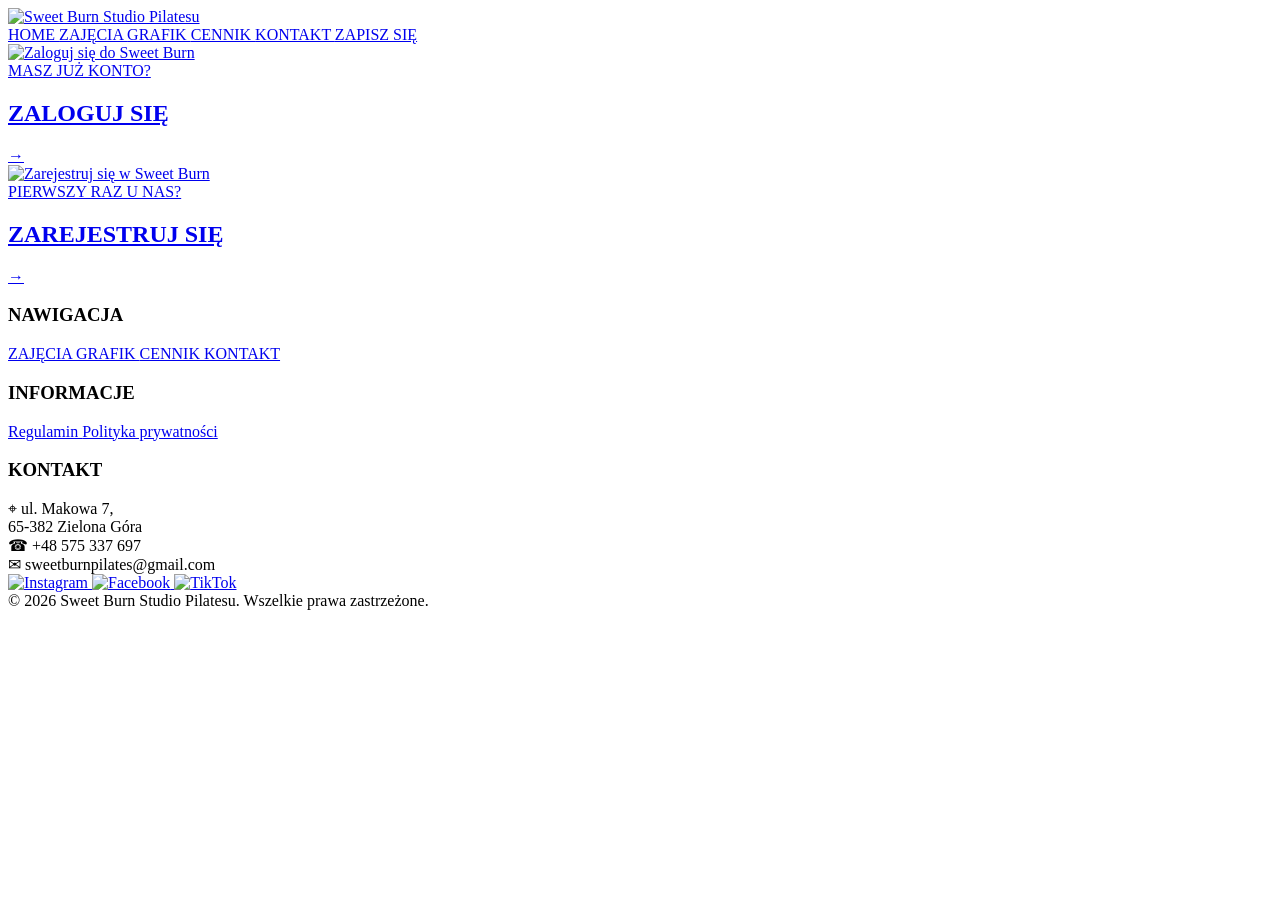
==== zapisz.html @ 32200bab "Add files via upload" ====
<!DOCTYPE html>
<html lang="pl">

<head>

    <meta charset="UTF-8">

    <meta
        name="viewport"
        content="width=device-width, initial-scale=1.0"
    >

    <title>Zapisz się – Sweet Burn Studio Pilatesu</title>

    <meta
        name="description"
        content="Zapisz się do Sweet Burn Studio Pilatesu. Zaloguj się lub załóż konto, aby rozpocząć swoją przygodę z Pilatesem."
    >

    <link
        rel="stylesheet"
        href="css/zapisz.css"
    >

</head>


<body>


    <!-- =========================
         HEADER
    ========================== -->

    <header class="header">

        <div class="header-container">


            <!-- LOGO -->

            <a
                href="index.html"
                class="logo"
            >

                <img
                    src="images/logo.png"
                    alt="Sweet Burn Studio Pilatesu"
                >

            </a>


            <!-- NAWIGACJA -->

            <nav class="navigation">

                <a href="index.html">
                    HOME
                </a>

                <a href="zajecia.html">
                    ZAJĘCIA
                </a>

                <a href="grafik.html">
                    GRAFIK
                </a>

                <a href="cennik.html">
                    CENNIK
                </a>

                <a href="kontakt.html">
                    KONTAKT
                </a>

                <a
                    href="zapisz.html"
                    class="nav-button active-button"
                >
                    ZAPISZ SIĘ
                </a>

            </nav>

        </div>

    </header>



    <!-- =========================
         MAIN
    ========================== -->

    <main>


        <section class="signup-section">

            <div class="signup-container">


                <!-- =========================
                     LOGOWANIE
                ========================== -->

                <a
                    href="#"
                    class="signup-card login-card"
                >

                    <img
                        src="images/zapisz-login.jpeg"
                        alt="Zaloguj się do Sweet Burn"
                    >

                    <div class="signup-overlay"></div>


                    <div class="signup-content">

                        <span class="signup-small">
                            MASZ JUŻ KONTO?
                        </span>

                        <h2>
                            ZALOGUJ SIĘ
                        </h2>

                        <span class="signup-arrow">
                            →
                        </span>

                    </div>

                </a>



                <!-- =========================
                     REJESTRACJA
                ========================== -->

                <a
                    href="#"
                    class="signup-card register-card"
                >

                    <img
                        src="images/zapisz-rejestracja.jpeg"
                        alt="Zarejestruj się w Sweet Burn"
                    >

                    <div class="signup-overlay"></div>


                    <div class="signup-content">

                        <span class="signup-small">
                            PIERWSZY RAZ U NAS?
                        </span>

                        <h2>
                            ZAREJESTRUJ SIĘ
                        </h2>

                        <span class="signup-arrow">
                            →
                        </span>

                    </div>

                </a>


            </div>

        </section>


    </main>



    <!-- =========================
         FOOTER
    ========================== -->

    <footer class="footer">

        <div class="footer-container">


            <!-- 1. NAWIGACJA -->

            <div class="footer-column footer-navigation">

                <h3>
                    NAWIGACJA
                </h3>

                <a href="zajecia.html">
                    ZAJĘCIA
                </a>

                <a href="grafik.html">
                    GRAFIK
                </a>

                <a href="cennik.html">
                    CENNIK
                </a>

                <a href="kontakt.html">
                    KONTAKT
                </a>

            </div>



            <!-- 2. INFORMACJE -->

            <div class="footer-column footer-information">

                <h3>
                    INFORMACJE
                </h3>

                <a href="#">
                    Regulamin
                </a>

                <a href="#">
                    Polityka prywatności
                </a>

            </div>



            <!-- 3. OZDOBNA PRZERWA -->

            <div class="footer-decoration"></div>



            <!-- 4. KONTAKT -->

            <div class="footer-column footer-contact">

                <h3>
                    KONTAKT
                </h3>


                <div class="contact-item">

                    <span class="contact-icon">
                        ⌖
                    </span>

                    <span>
                        ul. Makowa 7,
                        <br>
                        65-382 Zielona Góra
                    </span>

                </div>


                <div class="contact-item">

                    <span class="contact-icon">
                        ☎
                    </span>

                    <span>
                        +48 575 337 697
                    </span>

                </div>


                <div class="contact-item">

                    <span class="contact-icon">
                        ✉
                    </span>

                    <span>
                        sweetburnpilates@gmail.com
                    </span>

                </div>

            </div>



            <!-- 5. SOCIAL MEDIA -->

            <div class="socials">

                <a
                    href="#"
                    aria-label="Instagram"
                >

                    <img
                        src="images/icons/instagram.svg"
                        alt="Instagram"
                    >

                </a>


                <a
                    href="#"
                    aria-label="Facebook"
                >

                    <img
                        src="images/icons/facebook.svg"
                        alt="Facebook"
                    >

                </a>


                <a
                    href="#"
                    aria-label="TikTok"
                >

                    <img
                        src="images/icons/tiktok.svg"
                        alt="TikTok"
                    >

                </a>

            </div>


        </div>



        <!-- COPYRIGHT -->

        <div class="copyright">

            © 2026 Sweet Burn Studio Pilatesu.
            Wszelkie prawa zastrzeżone.

        </div>

    </footer>


</body>

</html>
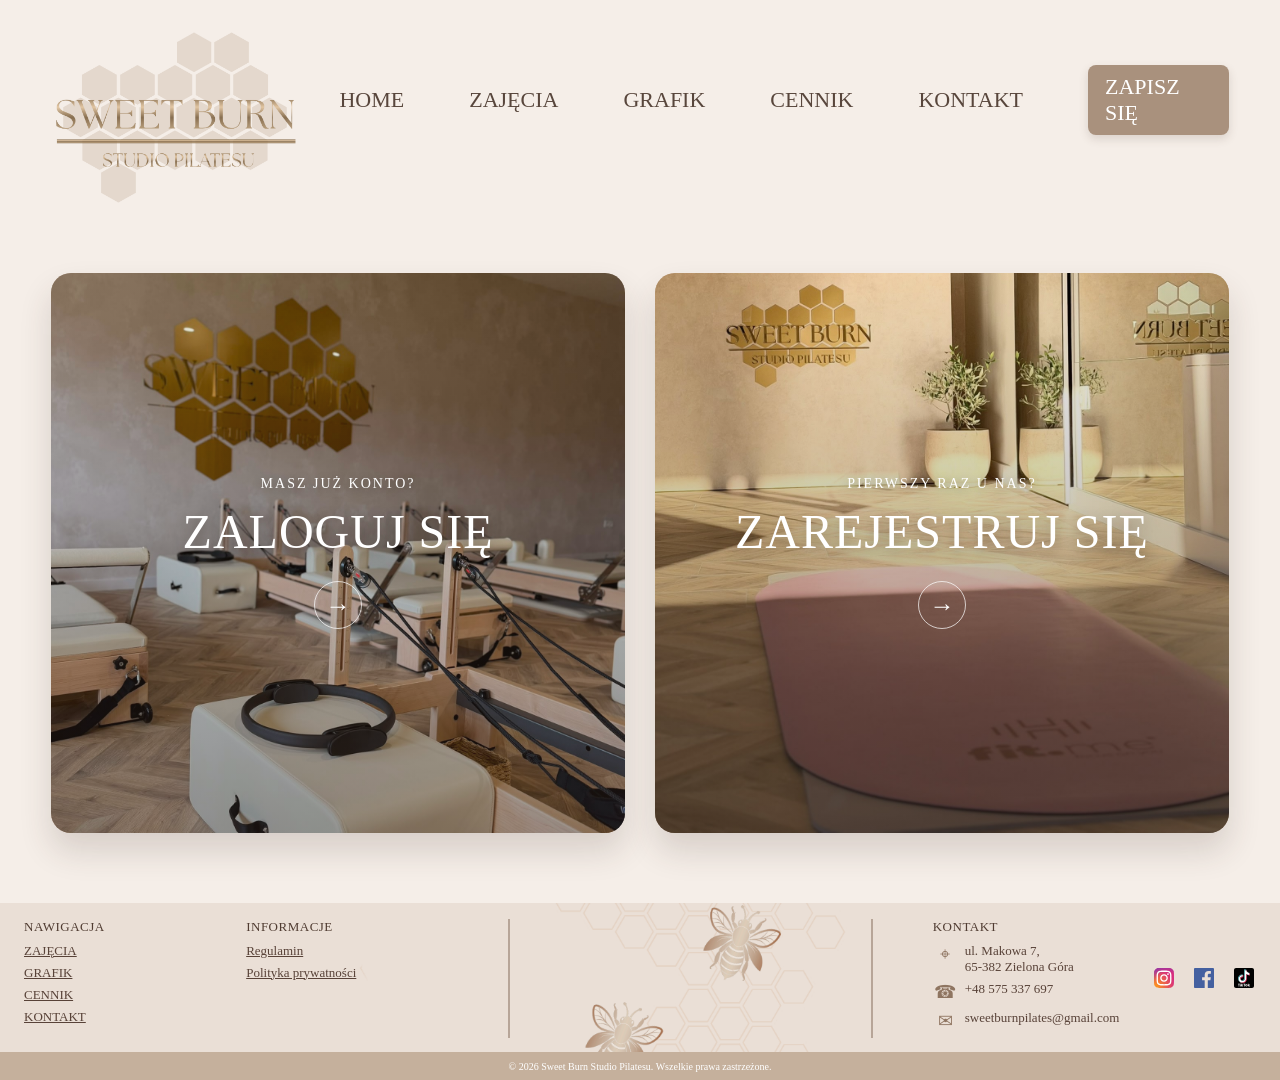
==== commit 35a3b3ca: "Update zapisz.html" ====
--- a/zapisz.html
+++ b/zapisz.html
@@ -108,7 +108,7 @@
                 ========================== -->
 
                 <a
-                    href="#"
+                    href="https://app.fitssey.com/SweetBurnPilatesStudio/frontoffice/login"
                     class="signup-card login-card"
                 >
 
@@ -145,7 +145,7 @@
                 ========================== -->
 
                 <a
-                    href="#"
+                    href="https://app.fitssey.com/SweetBurnPilatesStudio/frontoffice/signup"
                     class="signup-card register-card"
                 >
 
@@ -364,4 +364,4 @@
 
 </body>
 
-</html>+</html>
--- a/css/zapisz.css
+++ b/css/zapisz.css
@@ -0,0 +1,842 @@
+/* =========================================
+   RESET
+========================================= */
+
+* {
+    margin: 0;
+    padding: 0;
+    box-sizing: border-box;
+}
+
+html {
+    scroll-behavior: smooth;
+}
+
+html,
+body {
+    min-height: 100%;
+}
+
+body {
+    font-family: Georgia, "Times New Roman", serif;
+
+    background-color: #f5eee8;
+    color: #503c32;
+
+    min-height: 100vh;
+
+    display: flex;
+    flex-direction: column;
+}
+
+main {
+    flex: 1;
+}
+
+img {
+    max-width: 100%;
+    display: block;
+}
+
+a {
+    color: inherit;
+    text-decoration: none;
+}
+
+
+/* =========================================
+   KOLORY
+========================================= */
+
+:root {
+    --background: #f5eee8;
+    --background-dark: #ebe0d5;
+    --card: #f1e7de;
+
+    --brown: #503c32;
+    --brown-light: #927964;
+    --brown-button: #a9917d;
+
+    --line: #b49a83;
+
+    --white: #ffffff;
+}
+
+
+/* =========================================
+   HEADER
+========================================= */
+
+.header {
+    width: 100%;
+
+    padding: 28px 4vw 10px;
+
+    background-color: var(--background);
+}
+
+.header-container {
+    max-width: 1240px;
+
+    margin: 0 auto;
+
+    display: flex;
+    align-items: center;
+    justify-content: space-between;
+
+    gap: 40px;
+}
+
+
+/* =========================================
+   LOGO
+========================================= */
+
+.logo {
+    width: 250px;
+
+    display: flex;
+    align-items: center;
+    justify-content: center;
+}
+
+.logo img {
+    width: 100%;
+    height: auto;
+
+    display: block;
+}
+
+
+/* =========================================
+   NAWIGACJA
+========================================= */
+
+.navigation {
+    display: flex;
+    align-items: center;
+    justify-content: flex-end;
+
+    gap: 65px;
+
+    margin-top: -35px;
+}
+
+.navigation a {
+    position: relative;
+
+    font-size: 22px;
+    font-weight: 400;
+
+    color: #58463c;
+
+    padding: 8px 0;
+
+    transition:
+        color 0.25s ease,
+        text-shadow 0.25s ease,
+        transform 0.25s ease;
+}
+
+.navigation a:hover {
+    color: #8f7561;
+
+    text-shadow:
+        0 3px 8px rgba(80, 60, 50, 0.18);
+
+    transform: translateY(-1px);
+}
+
+
+/* =========================================
+   AKTYWNA ZAKŁADKA
+========================================= */
+
+.navigation a.active-button {
+    color: #fff;
+
+    background-color: var(--brown-button);
+
+    box-shadow:
+        0 4px 10px rgba(80, 60, 50, 0.16);
+
+    transform: none;
+}
+
+.navigation a.active-button:hover {
+    color: #fff;
+
+    background-color: #806a58;
+
+    box-shadow:
+        0 6px 14px rgba(80, 60, 50, 0.22);
+
+    transform: translateY(-1px);
+}
+
+
+/* =========================================
+   PRZYCISK ZAPISZ SIĘ
+========================================= */
+
+.navigation .nav-button {
+    padding: 9px 17px;
+
+    border-radius: 8px;
+
+    background-color: var(--brown-button);
+    color: #fff;
+
+    font-size: 22px;
+
+    box-shadow:
+        0 4px 10px rgba(80, 60, 50, 0.16);
+
+    transition:
+        background-color 0.25s ease,
+        box-shadow 0.25s ease,
+        transform 0.25s ease;
+}
+
+
+/* =========================================
+   SEKCJA ZAPISÓW
+========================================= */
+
+.signup-section {
+    width: 100%;
+
+    padding: 55px 4vw 70px;
+}
+
+.signup-container {
+    width: 100%;
+    max-width: 1350px;
+
+    margin: 0 auto;
+
+    display: grid;
+
+    grid-template-columns:
+        1fr
+        1fr;
+
+    gap: 30px;
+}
+
+
+/* =========================================
+   KAFEL ZAPISU
+========================================= */
+
+.signup-card {
+    position: relative;
+
+    width: 100%;
+
+    height: 560px;
+
+    overflow: hidden;
+
+    border-radius: 20px;
+
+    display: flex;
+
+    align-items: center;
+    justify-content: center;
+
+    background-color: #d8c9bc;
+
+    box-shadow:
+        0 18px 32px rgba(65, 45, 35, 0.16);
+
+    isolation: isolate;
+
+    transition:
+        transform 0.35s ease,
+        box-shadow 0.35s ease;
+}
+
+
+/* =========================================
+   ZDJĘCIE
+========================================= */
+
+.signup-card img {
+    position: absolute;
+
+    inset: 0;
+
+    width: 100%;
+    height: 100%;
+
+    object-fit: cover;
+
+    z-index: -2;
+
+    transition:
+        transform 0.7s ease;
+}
+
+
+/* =========================================
+   WARSTWA NA ZDJĘCIU
+========================================= */
+
+.signup-overlay {
+    position: absolute;
+
+    inset: 0;
+
+    z-index: -1;
+
+    background:
+        linear-gradient(
+            to bottom,
+            rgba(50, 35, 27, 0.08),
+            rgba(50, 35, 27, 0.48)
+        );
+
+    transition:
+        background 0.35s ease;
+}
+
+
+/* =========================================
+   EFEKT HOVER KAFELKA
+========================================= */
+
+.signup-card:hover {
+    transform: translateY(-8px);
+
+    box-shadow:
+        0 25px 40px rgba(65, 45, 35, 0.23);
+}
+
+.signup-card:hover img {
+    transform: scale(1.06);
+}
+
+.signup-card:hover .signup-overlay {
+    background:
+        linear-gradient(
+            to bottom,
+            rgba(50, 35, 27, 0.12),
+            rgba(50, 35, 27, 0.58)
+        );
+}
+
+
+/* =========================================
+   ZAWARTOŚĆ KAFELKA
+========================================= */
+
+.signup-content {
+    position: relative;
+
+    z-index: 2;
+
+    display: flex;
+
+    flex-direction: column;
+
+    align-items: center;
+    justify-content: center;
+
+    text-align: center;
+
+    color: #fff;
+
+    padding: 30px;
+}
+
+
+/* =========================================
+   MAŁY TEKST
+========================================= */
+
+.signup-small {
+    margin-bottom: 12px;
+
+    font-size: 14px;
+
+    letter-spacing: 2px;
+
+    text-shadow:
+        0 2px 8px rgba(40, 25, 18, 0.35);
+}
+
+
+/* =========================================
+   GŁÓWNY NAPIS
+========================================= */
+
+.signup-content h2 {
+    margin: 0;
+
+    font-size: 48px;
+    font-weight: 400;
+
+    letter-spacing: 1px;
+
+    text-shadow:
+        0 4px 14px rgba(40, 25, 18, 0.4);
+}
+
+
+/* =========================================
+   STRZAŁKA
+========================================= */
+
+.signup-arrow {
+    margin-top: 22px;
+
+    width: 48px;
+    height: 48px;
+
+    display: flex;
+
+    align-items: center;
+    justify-content: center;
+
+    border: 1px solid rgba(255, 255, 255, 0.7);
+
+    border-radius: 50%;
+
+    font-size: 25px;
+
+    line-height: 1;
+
+    transition:
+        background-color 0.3s ease,
+        transform 0.3s ease;
+}
+
+.signup-card:hover .signup-arrow {
+    background-color: rgba(255, 255, 255, 0.18);
+
+    transform: translateX(5px);
+}
+
+
+/* =========================================
+   FOOTER
+========================================= */
+
+.footer {
+    background-color: #eee3d8;
+
+    background-image: url("../images/footer-bg.png");
+    background-repeat: no-repeat;
+    background-position: center;
+    background-size: cover;
+
+    color: #503c32;
+}
+
+
+/* =========================================
+   GŁÓWNY KONTENER FOOTERA
+========================================= */
+
+.footer-container {
+    width: 100%;
+    max-width: 1400px;
+
+    min-height: 125px;
+
+    margin: 0 auto;
+
+    padding: 16px 24px 14px;
+
+    display: grid;
+
+    grid-template-columns:
+        1.3fr
+        1.3fr
+        2.6fr
+        1.4fr
+        0.6fr;
+
+    align-items: stretch;
+}
+
+
+/* =========================================
+   KOLUMNY
+========================================= */
+
+.footer-column {
+    display: flex;
+
+    flex-direction: column;
+
+    align-items: flex-start;
+}
+
+
+/* =========================================
+   NAGŁÓWKI
+========================================= */
+
+.footer-column h3 {
+    margin: 0 0 8px;
+
+    font-size: 13px;
+    font-weight: 400;
+
+    letter-spacing: 0.5px;
+
+    color: #503c32;
+}
+
+
+/* =========================================
+   LINKI
+========================================= */
+
+.footer-column a {
+    margin-bottom: 6px;
+
+    font-size: 13px;
+
+    color: #584238;
+
+    text-decoration: underline;
+
+    transition:
+        color 0.2s ease,
+        text-shadow 0.2s ease;
+}
+
+.footer-column a:hover {
+    color: #8f7561;
+
+    text-shadow:
+        0 2px 6px rgba(80, 60, 50, 0.18);
+}
+
+
+/* =========================================
+   OZDOBNA PRZERWA
+========================================= */
+
+.footer-decoration {
+    position: relative;
+
+    height: 100%;
+
+    min-height: 95px;
+
+    margin: 0 40px;
+
+    border-left: 2px solid rgba(120, 94, 76, 0.45);
+    border-right: 2px solid rgba(120, 94, 76, 0.45);
+}
+
+
+/* =========================================
+   KONTAKT
+========================================= */
+
+.footer-contact {
+    display: flex;
+
+    flex-direction: column;
+
+    align-items: flex-start;
+
+    padding-left: 20px;
+}
+
+
+/* =========================================
+   ELEMENT KONTAKTOWY
+========================================= */
+
+.contact-item {
+    display: flex;
+
+    align-items: flex-start;
+
+    margin-bottom: 6px;
+
+    font-size: 13px;
+
+    line-height: 1.25;
+
+    color: #584238;
+}
+
+
+/* =========================================
+   IKONY KONTAKTOWE
+========================================= */
+
+.contact-icon {
+    width: 25px;
+    min-width: 25px;
+
+    margin-right: 7px;
+
+    display: flex;
+
+    align-items: center;
+    justify-content: center;
+
+    font-size: 18px;
+
+    color: #8f7561;
+}
+
+
+/* =========================================
+   SOCIAL MEDIA
+========================================= */
+
+.socials {
+    display: flex;
+
+    flex-direction: row;
+
+    align-items: center;
+    justify-content: center;
+
+    gap: 16px;
+
+    height: 100%;
+
+    min-height: 95px;
+}
+
+.socials a {
+    width: 24px;
+    height: 24px;
+
+    margin: 0;
+
+    display: flex;
+
+    align-items: center;
+    justify-content: center;
+
+    text-decoration: none;
+
+    transition:
+        transform 0.2s ease,
+        opacity 0.2s ease;
+}
+
+.socials a:hover {
+    transform: translateY(-2px);
+
+    opacity: 0.7;
+}
+
+.socials img {
+    width: 20px;
+    height: 20px;
+
+    display: block;
+
+    object-fit: contain;
+}
+
+
+/* =========================================
+   COPYRIGHT
+========================================= */
+
+.copyright {
+    min-height: 28px;
+
+    display: flex;
+
+    align-items: center;
+    justify-content: center;
+
+    padding: 6px 20px;
+
+    background-color: #c5b09c;
+
+    color: #fff;
+
+    text-align: center;
+
+    font-size: 10px;
+}
+
+
+/* =========================================
+   RESPONSYWNOŚĆ — TABLET
+========================================= */
+
+@media (max-width: 1100px) {
+
+    .navigation {
+        gap: 30px;
+    }
+
+    .navigation a {
+        font-size: 18px;
+    }
+
+    .navigation .nav-button {
+        font-size: 18px;
+    }
+
+    .signup-container {
+        gap: 20px;
+    }
+
+    .signup-card {
+        height: 500px;
+    }
+
+    .signup-content h2 {
+        font-size: 40px;
+    }
+
+}
+
+
+/* =========================================
+   RESPONSYWNOŚĆ — TABLET / MAŁY LAPTOP
+========================================= */
+
+@media (max-width: 900px) {
+
+    .header-container {
+        flex-direction: column;
+
+        gap: 25px;
+    }
+
+    .navigation {
+        flex-wrap: wrap;
+
+        justify-content: center;
+
+        gap: 20px;
+
+        margin-top: 0;
+    }
+
+
+    /* ZAPIS */
+
+    .signup-section {
+        padding: 40px 5vw 55px;
+    }
+
+    .signup-container {
+        grid-template-columns: 1fr;
+    }
+
+    .signup-card {
+        height: 450px;
+    }
+
+
+    /* FOOTER */
+
+    .footer-container {
+        grid-template-columns:
+            1fr 1fr;
+
+        row-gap: 30px;
+    }
+
+    .footer-decoration {
+        border-right: none;
+    }
+
+}
+
+
+/* =========================================
+   RESPONSYWNOŚĆ — TELEFON
+========================================= */
+
+@media (max-width: 600px) {
+
+    .header {
+        padding: 20px;
+    }
+
+    .logo {
+        width: 210px;
+    }
+
+    .navigation {
+        gap: 15px;
+    }
+
+    .navigation a {
+        font-size: 14px;
+    }
+
+    .navigation .nav-button {
+        font-size: 14px;
+    }
+
+
+    /* ZAPIS */
+
+    .signup-section {
+        padding: 25px 15px 40px;
+    }
+
+    .signup-container {
+        gap: 20px;
+    }
+
+    .signup-card {
+        height: 360px;
+
+        border-radius: 15px;
+    }
+
+    .signup-content {
+        padding: 20px;
+    }
+
+    .signup-small {
+        font-size: 11px;
+
+        letter-spacing: 1.5px;
+    }
+
+    .signup-content h2 {
+        font-size: 30px;
+    }
+
+    .signup-arrow {
+        width: 42px;
+        height: 42px;
+
+        font-size: 21px;
+    }
+
+
+    /* FOOTER */
+
+    .footer-container {
+        grid-template-columns: 1fr;
+
+        padding: 25px 20px;
+    }
+
+    .footer-decoration {
+        display: none;
+    }
+
+    .socials {
+        justify-content: flex-start;
+
+        min-height: auto;
+
+        margin-top: 10px;
+    }
+
+}
